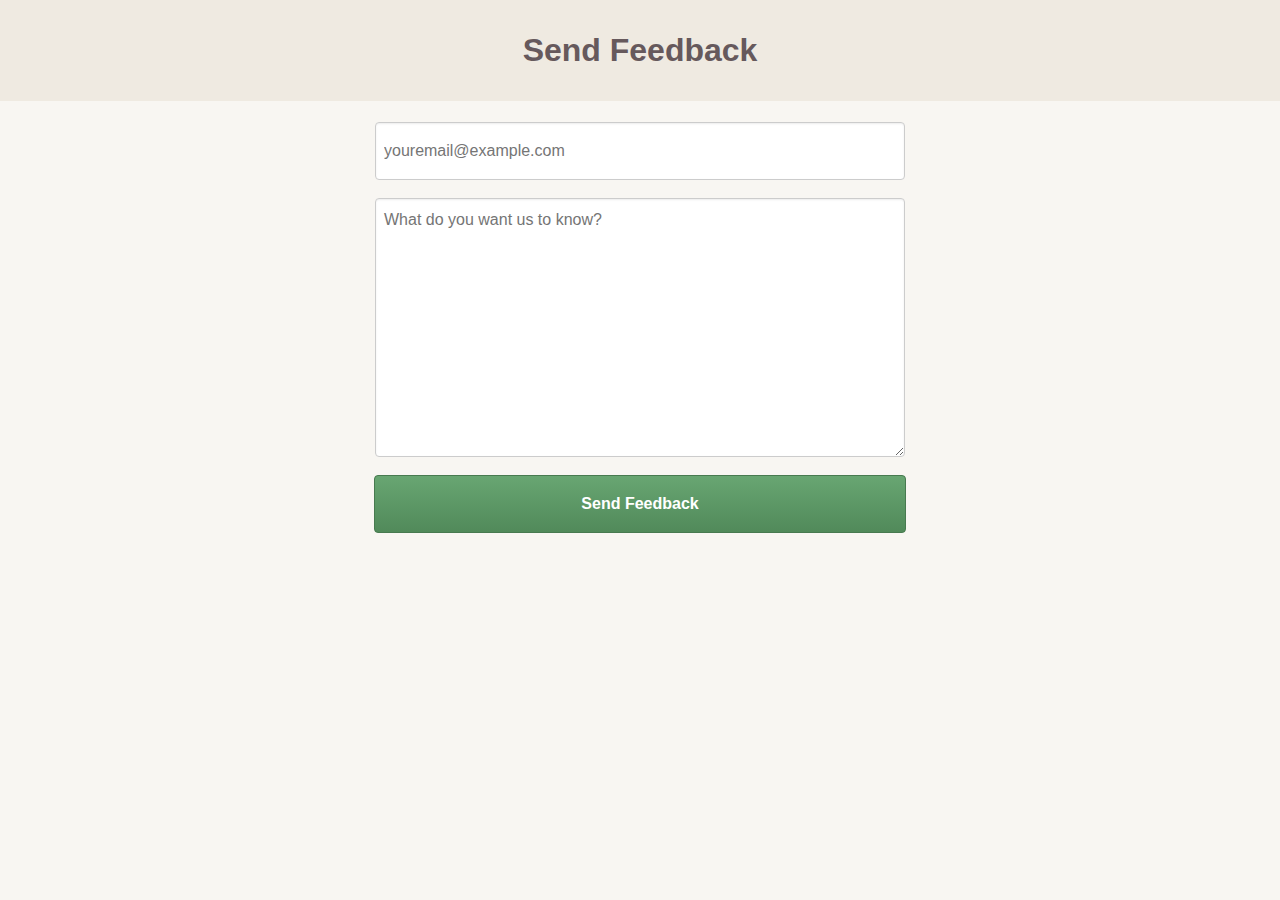
==== feedback/index.html @ da4a46a4 "simplify" ====
<!DOCTYPE html>
<html>
<head>
  <title>Code Edit Feedback</title>
  <link rel="stylesheet" type="text/css" href="../css/feedback-form.css">
  <link rel="stylesheet" type="text/css" href="../css/normalize.css">

</head>

<center>

<div class="header">
<h1 class="headerOne">Send Feedback</h1>
</div>



<iframe src="feedback-form.html" width="100%" height="500em" style="border:none;">
  <p>Hmmm... Your browser doesn't seem to support iframes. Go <a href="feedback-form.html">here</a> to send your feedback.</p>
</iframe>

  </div>
    </center>
</body>
</html>
---- css/feedback-form.css ----
@import url(http://fonts.googleapis.com/css?family=Scada:400,700);

body {
  background: #f8f6f2;
  color: #66595c;
}
.text {
  background-position: 100% 50%;
    box-shadow: rgba(0, 0, 0, 0.0745098) 0px 1px 2px 0px inset;
    color: #66595c;
    min-height: 34px;
    text-decoration: none solid rgb(51, 51, 51);
    vertical-align: middle;
    width: 40%;
    background: rgb(255, 255, 255) none no-repeat scroll 100% 50% / auto padding-box border-box;
    border: 1px solid rgb(204, 204, 204);
    border-radius: 4px;
    font-family: 'Scada', bold 14px/0px 'Lucida Grande', sans-serif;
    font-weight: 400;
    font-size: 1em;
    margin: 0px;
    outline: rgb(51, 51, 51) none 0px;
    padding: .7em .5em;
}
.text:focus {
    outline: none;
    border: 1px solid #808080;
    color: #66595c;
}

.button { /* alt blue color for button can be found in path css/form.css */
    color: #ffffff;
    cursor: pointer;
    position: relative;
    text-align: center;
    text-decoration: none;
    vertical-align: middle;
    white-space: nowrap;
    width: 41.5%;
    align-items: flex-start;
    background: #68a672 linear-gradient(#68a672, #518a5a) repeat-x scroll 0% 0% / auto padding-box border-box;
    border: 1px solid #487a50;
    border-radius: 4px;
    font-family: 'Scada', bold 14px/0px 'Lucida Grande', sans-serif;
    font-weight: 700;
    font-size: 1em;
    margin: 0px 0px 0px 0px;
    outline: rgb(255, 255, 255) none 0px;
    padding: 1.2em 1em;
}/*#INPUT_1*/

.button:hover{
  background:#518a5a;
}
.button:active {
  background:#3f6a45;
}
.done-text {
  color:#68a672; /* alt default blue color #0099cc or atom green #66a470 */
  font: bold 16px/0px 'Lucida Grande';
  padding-top: 1em;
}
.header {
  background: #efeae1;
}
.headerOne {
  font-size: 2em;
  color: #66595c; /* #0099cc */
  margin-top: 0;
  padding-top: 1em;
  padding-bottom: 1em;
}
.footer {
  background: #efeae1;
  padding: 1em;
  position : absolute;
  bottom : 0;
  width: 100%;
}
a{
  color: #4183c4;
  text-decoration: none;
}
a:hover,
a:focus {
  text-decoration: underline;
}
a:active {
  color: #3269a0;
  text-decoration: underline;
}
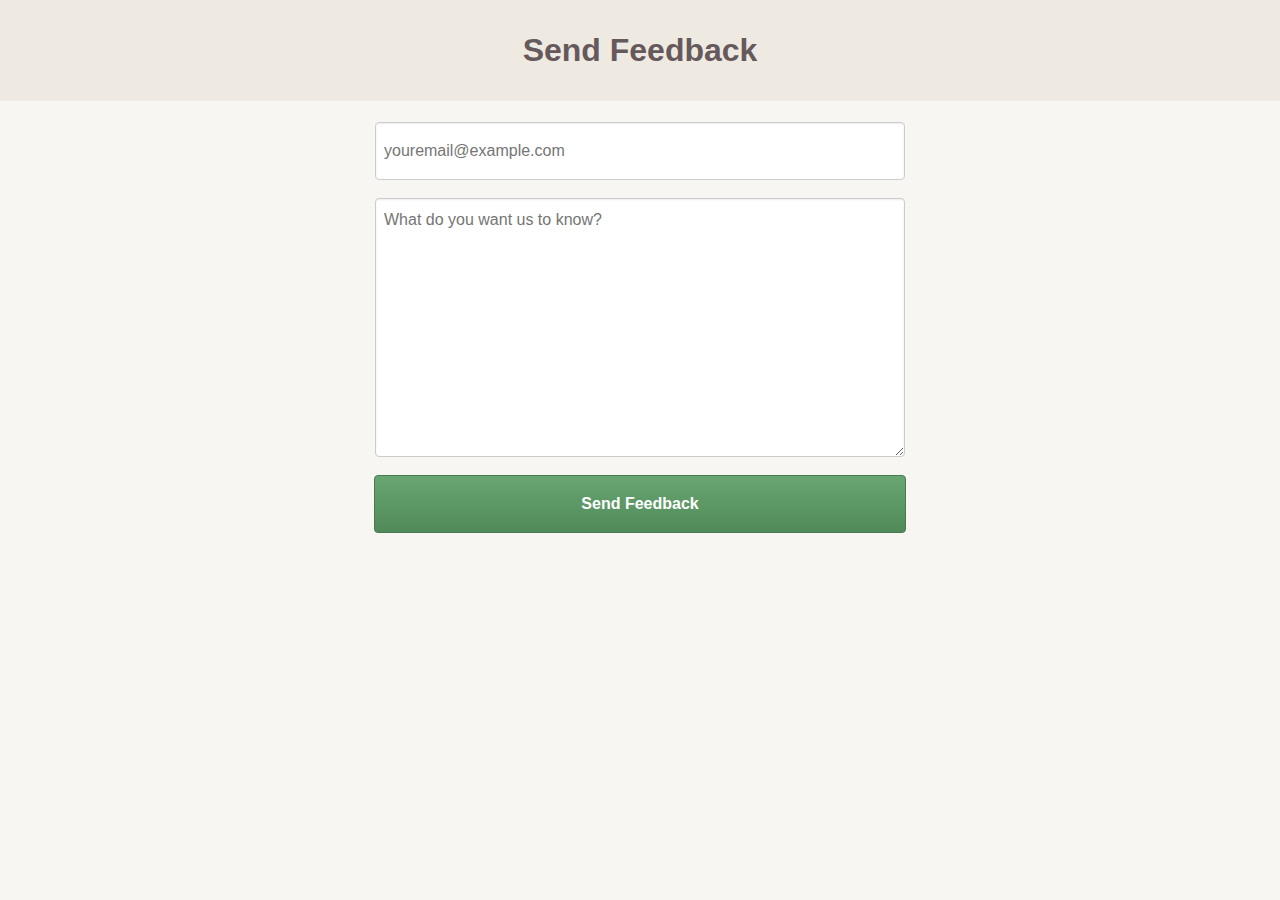
==== commit 4de8d4ca: "added analytics and fixed typo" ====
--- a/feedback/index.html
+++ b/feedback/index.html
@@ -6,7 +6,17 @@
   <link rel="stylesheet" type="text/css" href="../css/normalize.css">
 
 </head>
+<body>
+  <script>
+  (function(i,s,o,g,r,a,m){i['GoogleAnalyticsObject']=r;i[r]=i[r]||function(){
+  (i[r].q=i[r].q||[]).push(arguments)},i[r].l=1*new Date();a=s.createElement(o),
+  m=s.getElementsByTagName(o)[0];a.async=1;a.src=g;m.parentNode.insertBefore(a,m)
+  })(window,document,'script','//www.google-analytics.com/analytics.js','ga');
 
+  ga('create', 'UA-42557789-13', 'codeedit.github.io');
+  ga('send', 'pageview');
+
+</script>
 <center>
 
 <div class="header">
